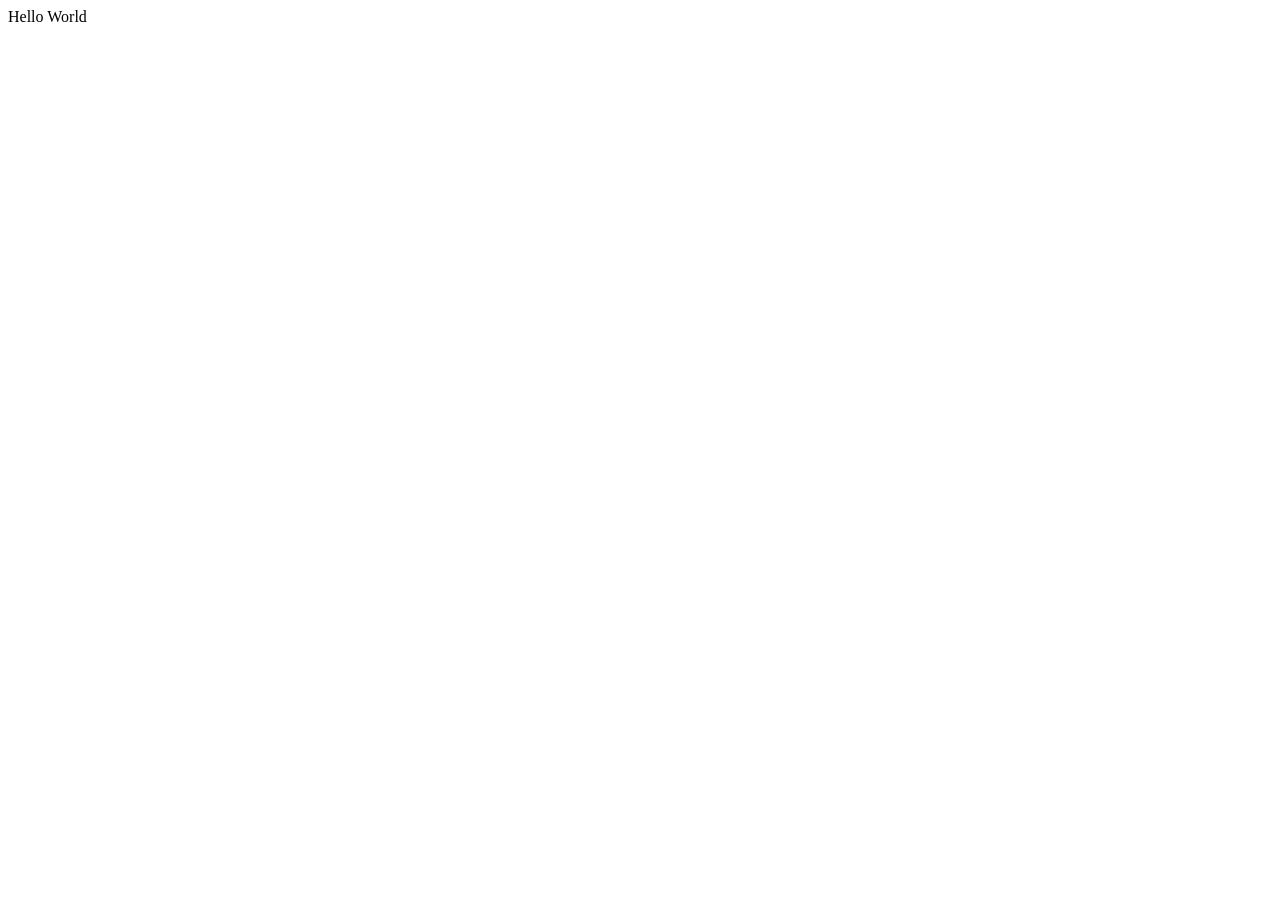
==== index.html @ f8eb465d "Add files via upload" ====
<!doctype html>
<html>
    <head>
    <meta charset=""utf-8">
    <tittle>Hello World</tittle>
    <meta name=""viewport" content=""width=devide-width, initial-scale="1">
    <meta name=""description" content=""this is the code forour week 1 class">
    <meta name=""robots" content=""noidex, nofllow">
    
    </head>
</html>
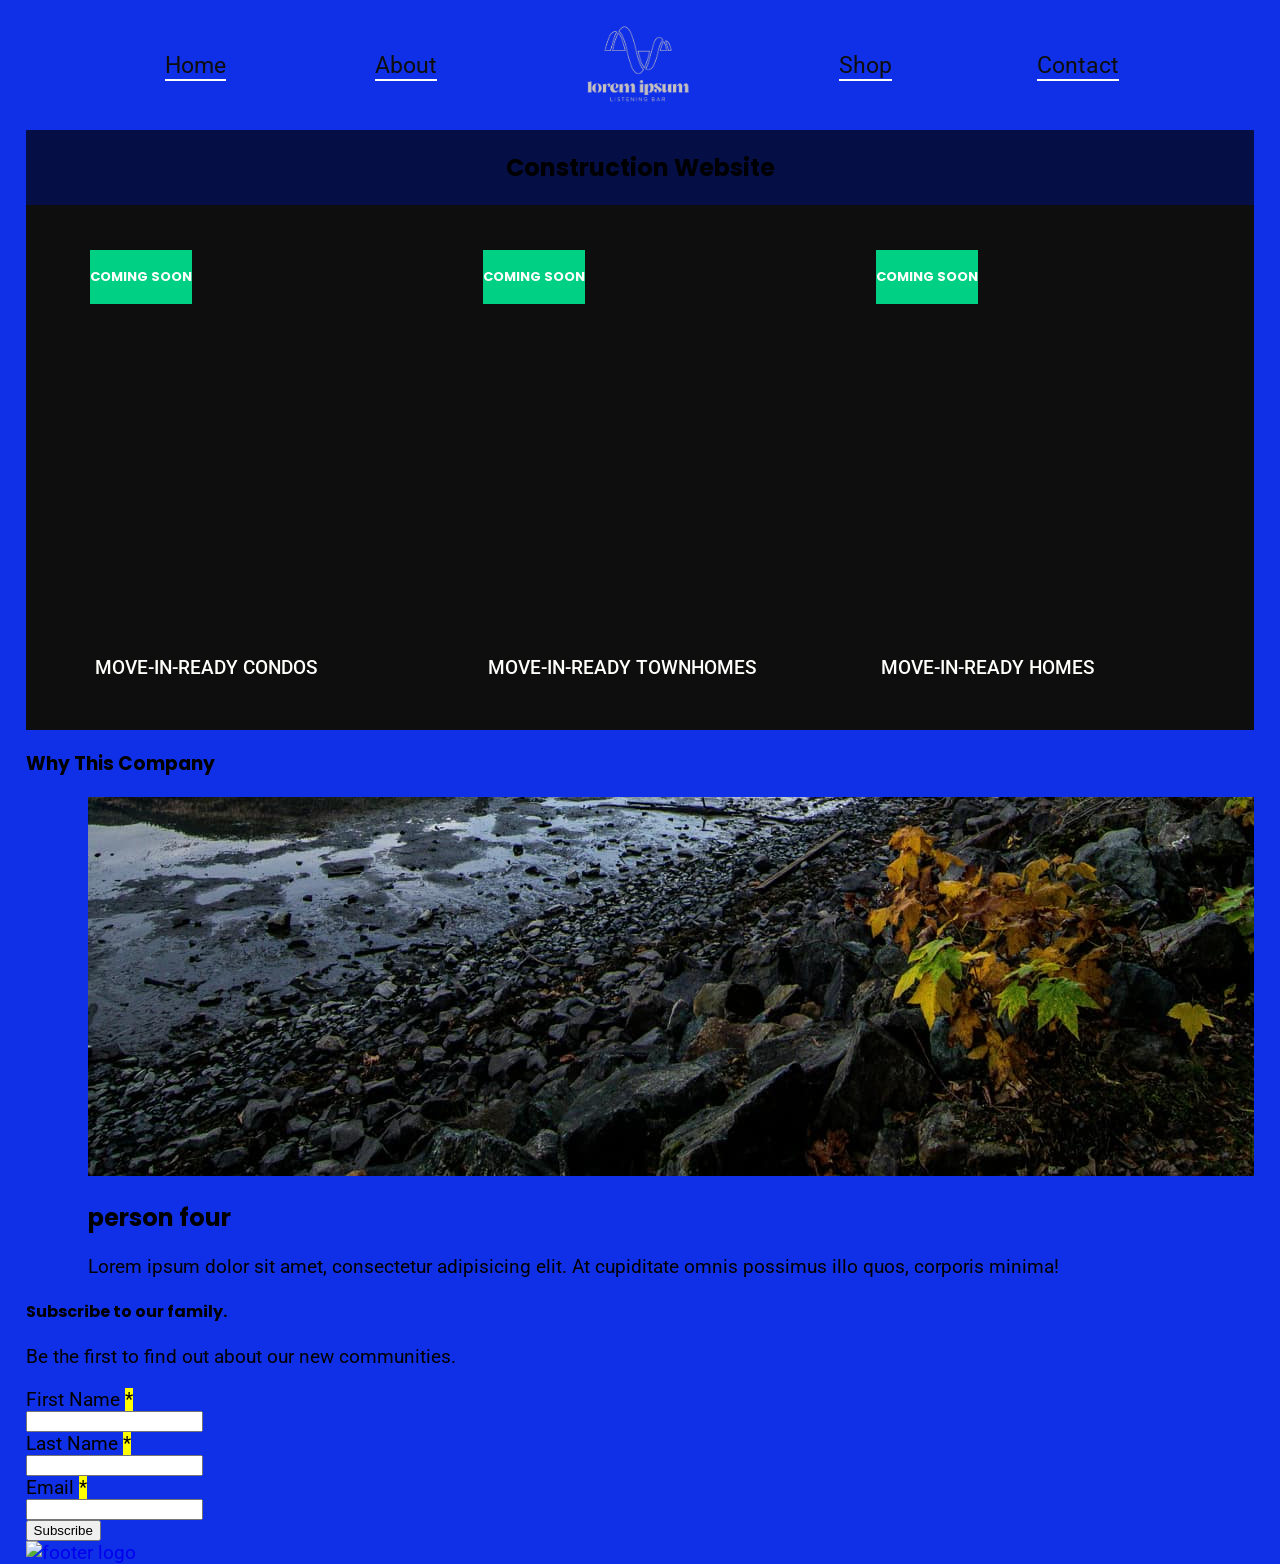
==== commit 088c10ec: "Lab 5" ====
--- a/index.html
+++ b/index.html
@@ -1,13 +1,153 @@
 <!doctype html>
-<html>
+<html lang="en">
     <head>
-    <meta charset=""utf-8">
-    <tittle>Hello World</tittle>
-    <meta name=""viewport" content=""width=devide-width, initial-scale="1">
-    <meta name=""description" content=""this is the code forour week 1 class">
-    <meta name=""robots" content=""noidex, nofllow">
-    
+        <meta charset="utf-8">
+        <meta name="viewport" content="width=device-width, initial-scale=1">
+        <meta name="description" content="Lab5">
+        <meta name="robots" content="noindex, nofollow">
+        <title>Lab 5</title>
+        <!-- add fonts -->
+        <link rel="preconnect" href="https://fonts.googleapis.com">
+        <link rel="preconnect" href="https://fonts.gstatic.com" crossorigin>
+        <link href="https://fonts.googleapis.com/css2?family=Poppins:ital,wght@0,100;0,200;0,300;0,400;0,500;0,600;0,700;0,800;0,900;1,100;1,200;1,300;1,400;1,500;1,600;1,700;1,800;1,900&family=Roboto:ital,wght@0,100;0,300;0,400;0,500;0,700;0,900;1,100;1,300;1,400;1,500;1,700;1,900&display=swap" rel="stylesheet">
+        <!-- add js/jQuery -->
+        <script src="https://ajax.googleapis.com/ajax/libs/jquery/3.7.1/jquery.min.js"></script>
+        <script src="./js/custom-js.js"></script>
+        <!-- add CSS & icons -->
+        <link rel="stylesheet" href="./fontawesome/css/all.css">
+        <link rel="stylesheet" href="./css/style.css">
     </head>
-</html>
-
-
+    <body>
+        <header>
+            <nav class="default-nav">
+                <menu>
+                    <li><a href="#">Home</a></li>
+                    <li><a href="#">About</a></li>
+                </menu>
+                <div>
+                    <!-- logo -->
+                    <a href="index.html"><img src="./img/white-logo.png" alt="header logo"></a>
+                </div>
+                <menu>
+                    <li><a href="#">Shop</a></li>
+                    <li><a href="#">Contact</a></li>
+                </menu>
+            </nav>
+            </header>
+        <main id="home-main-content">
+            <section class="masthead">
+                <div class="mask">
+                    <h1>Construction Website</h1>
+                    <!-- add animated arrow -->
+                    <div class="arrow"></div>
+                </div>
+            </section>
+            <section class="row-1">
+                <!-- add our product cards (this is our second CTA): The reason for the product card being so high on our page is because this is the main purpose of the website. -->
+                <div class="product-card">
+                    <!-- Condos -->
+                    <div class="badge"><h4>Coming Soon</h4></div>
+                    <div class="product-thumb condo">
+                        <!-- background image -->
+                    </div>
+                    <div class="product-details">
+                        <h4><a href="#">Move-In-Ready Condos</a></h4>
+                        <!-- add button -->
+                    </div>
+                </div>
+                <div class="product-card">
+                    <!-- Townhouse -->
+                    <div class="badge"><h4>Coming Soon</h4></div>
+                    <div class="product-thumb town">
+                        <!-- background image -->
+                    </div>
+                    <div class="product-details">
+                        <h4><a href="#">Move-In-Ready Townhomes</a></h4>
+                        <!-- add button -->
+                    </div>
+                </div>
+                <div class="product-card">
+                    <!-- Detached -->
+                    <div class="badge"><h4>Coming Soon</h4></div>
+                    <div class="product-thumb house">
+                        <!-- background image -->
+                    </div>
+                    <div class="product-details">
+                        <h4><a href="#">Move-In-Ready Homes</a></h4>
+                        <!-- add button -->
+                    </div>
+                </div>
+            </section>
+            <!-- the reason behind the next two sections is to attempt to build trust. This very important for this industry because it is one of the biggest purchases that someone will make in their lifetime ... that makes this whole process stressful!! -->
+            <section class="row-2">
+                <h3>Why This Company</h3>
+                <!-- slider -->
+                <div class="slider">
+                    <input type="radio" name="slider" title="slide1" checked="checked" class="slider-nav"/>
+                    <input type="radio" name="slider" title="slide2" class="slider-nav"/>
+                    <input type="radio" name="slider" title="slide3" class="slider-nav"/>
+                    <input type="radio" name="slider" title="slide4" class="slider-nav"/>
+                    <div class="slider-inner">
+                        <div class="slider-contents">
+                            <img class="slider-image" src="./img/1.jpg" alt="headshot">
+                            <h2 class="slider-caption">person one</h2>
+                            <p class="slider-txt">Lorem ipsum dolor sit amet, consectetur adipisicing elit. At cupiditate omnis possimus illo quos, corporis minima!</p>
+                        </div>
+                        <div class="slider-contents">
+                            <img class="slider-image" src="./img/2.jpg" alt="headshot">
+                            <h2 class="slider-caption">person two</h2>
+                            <p class="slider-txt">Lorem ipsum dolor sit amet, consectetur adipisicing elit. At cupiditate omnis possimus illo quos, corporis minima!</p>
+                        </div>
+                        <div class="slider-contents">
+                            <img class="slider-image" src="./img/4.jpg" alt="headshot">
+                            <h2 class="slider-caption">person three</h2>
+                            <p class="slider-txt">Lorem ipsum dolor sit amet, consectetur adipisicing elit. At cupiditate omnis possimus illo quos, corporis minima!</p>
+                        </div>
+                        <div class="slider-contents">
+                            <img class="slider-image" src="./img/7.jpg" alt="headshot">
+                            <h2 class="slider-caption">person four</h2>
+                            <p class="slider-txt">Lorem ipsum dolor sit amet, consectetur adipisicing elit. At cupiditate omnis possimus illo quos, corporis minima!</p>
+                        </div>
+                    </div>
+                </div>
+            </section>
+            <!-- now our subscribe form  -->
+            <section class="row-3">
+                <div>
+                    <form action="" method="post">
+                        <h4>Subscribe to our family.</h4>
+                        <p>Be the first to find out about our new communities.</p>
+                        <section>
+                            <div>
+                                <label>First Name <mark>*</mark></label>
+                                <br>
+                                <input type="text" name="fname" required>
+                            </div>
+                            <div>
+                                <label>Last Name <mark>*</mark></label>
+                                <br>
+                                <input type="text" name="lname" required>
+                            </div>
+                            <div>
+                                <label>Email <mark>*</mark></label>
+                                <br>
+                                <input type="email" name="email" required>
+                            </div>
+                        </section>
+                        <input type="submit" value="Subscribe">
+                    </form>
+                </div>
+            </section>
+        </main>
+    <footer>
+        <!-- logo container -->
+        <div>
+            <a href="index.html"><img src="./img/logo.png" alt="footer logo"></a>
+        </div>
+        <!-- about information -->
+        <div></div>
+        <!-- book an appointment -->
+        <div></div>
+    </footer>
+    </body>
+</html>
--- a/css/style.css
+++ b/css/style.css
@@ -0,0 +1,313 @@
+/**
+red - #cf2e2e
+cyan - #00d084
+white - #fffffb
+black - #0e0e0e
+ */
+ html{scroll-behavior: smooth;}
+ body{
+     background-color: #1030e7;
+     margin: 0 2%;
+     transition: all .5s linear;
+ }
+ h1,h2,h3,h4,h5,h6{font-family: "Poppins", sans-serif;}
+ p,a,li,figcaption,label{
+     font-family: "Roboto", sans-serif;
+     font-size: 1.2em;
+     text-decoration: none;
+ }
+ header li a{
+     color: #0e0e0e;
+     border-bottom: solid 2px #fffffb;
+     transition: all .25s linear;
+ }
+ header li a:hover{
+     border-bottom: solid 2px #cf2e2e;
+ }
+ /* default header */
+ .default-nav{
+     display: flex;
+     align-items: center;
+     height: 130px;
+     background-color: #1030e7;
+     width: 100%;
+ }
+ .default-nav div{
+     flex-grow: 1;
+     height: 120px;
+     text-align: center;
+ }
+ .default-nav div img{
+     width: auto;
+     height: 100%;
+ }
+ .default-nav menu{
+     display: flex;
+     margin: 0;
+     padding: 0;
+     list-style: none;
+     width: 100%;
+     justify-content: space-evenly;
+ }
+ .default-nav menu li{
+     padding: 0 10px;
+ }
+ /* after scroll nav*/
+ .after-scroll-nav{
+     position: fixed;
+     top: -75;
+     width: 100%;
+     display: flex;
+     align-items: center;
+     height: 75px;
+     background-color: #fffffb;
+     z-index: 9999;
+     transition: all .5s linear;
+ }
+ .after-scroll-nav div{
+     width: auto;
+     height: 100%;
+     flex-grow: 1;
+ }
+ .after-scroll-nav div img{
+     width: auto;
+     height: 100%;
+ }
+ .after-scroll-nav menu{
+     list-style: none;
+     display: flex;
+     height: 100%;
+     margin: 0;
+     padding: 0;
+ }
+ .after-scroll-nav menu li{
+     display: flex;
+     align-items: center;
+     padding: 0 10px;
+ }
+ .fullbody{
+     margin: 0 0;
+ }
+ .scrolledHeader .after-scroll-nav{
+     top: 0;
+ }
+ .masterhead{
+     height: 100vh;
+     background-image: url("../img/house-hero.jpg");
+     background-size: cover;
+     background-position: center;
+     background-attachment: fixed;
+ }
+ .mask{
+     width: 100%;
+     height: 100%;
+     background-color: rgba(0,0,0,.7);
+     display: flex;
+     flex-direction: column;
+     align-items: center;
+     justify-content: center;
+ }
+ .masterhead h1{
+     font-size: 4.5em;
+     color: #fffffb;
+     margin-top: 0;
+ }
+ /* arrow */
+ .masterhead .arrow,
+ .masterhead .arrow::before{
+     position: absolute;
+     left: 50%;
+ }
+ .masterhead .arrow{
+     width: 40px;
+     height: 40px;
+     top: 85%;
+     margin: -20px 0 0 -20px;
+     border-left: none;
+     border-top: none;
+     border-right: solid 5px #fffffb;
+     border-bottom: solid 5px #fffffb;
+     transform: rotate(45deg);
+ /*animate*/
+ animation-name: arrow;
+ animation-interaction-count: infinite;
+ animation-duration: 2s;
+ }
+ @keyframes .arrow{
+     0%{
+         opacity: 0;
+     }
+     50%{
+         opacity: 0;
+         transform: translate(-10px, -10px);
+     }
+ }
+ /** product card **/
+ .row-1{
+     display: grid;
+     grid-template-columns: repeat(3,1fr);
+     padding: 25px;
+     background-color: #0e0e0e;
+ }
+ .product-card{
+     width: 80%;
+     position: relative;
+     margin:  0 auto;
+ }
+ .badge{
+     position: absolute;
+     left: 0;
+     top: 20px;
+     text-transform: uppercase;
+     font-size: 13px;
+     font-weight: 700;
+     background-color: #00d084;
+     color: #fffffb;
+     padding: 3px 10 px;
+ }
+ .product-thumb{
+     height: 300px;
+     padding:50px;
+     background-size: cover;
+     background-position: center;
+ }
+ .condo{background-image: url(..//img/condo.jpg);}
+ .town{background-image: url(../img/townhouse.jpg);}
+ .product-details{padding: 5px;}
+ .product-details h4 a{
+     font-weight: 500;
+     display: block;
+     margin-bottom: 15px;
+     text-transform: uppercase;
+     color: #fffffb;
+ }
+ /* testimonials */
+ .row-2{
+     height: 500px;
+     margin-bottom: 50px;
+ }
+ .slider{
+     height: 100%;
+     position: relative;
+     overflow: hidden;
+     display: flex;
+     flex-flow: row nowrap;
+     align-items: flex-end;
+     justify-content: center;
+ }
+ .slider-nav{
+     width: 12px;
+     height: 12px;
+     margin: 2rem 12px;
+     border-radius:  50%;
+     z-index: 10;
+     outline: 6px solid #ccc;
+     outline-offset: -6px;
+     cursor: pointer;
+     appearance: none;
+     backface-visibility: hidden;
+ }
+ .slider-nav:checked{
+     animation: check 0.4s linear forwards;
+ }
+ .slider-nav:checked{:nth-of-type(1) ~ .slider-inner{
+     left: 0;
+ }
+ .slider-nav:checked{:nth-of-type(2) ~ .slider-inner{
+     left: -100%;
+ }
+ .slider-nav:checked{:nth-of-type(3) ~ .slider-inner{
+     left: -200%;
+ }
+ .slider-nav:checked{:nth-of-type(4) ~ .slider-inner{
+     left: -300%;
+ }
+ .slider-inner{
+     position: absolute;
+     top: 0;
+     left: 0;
+     width: 400%;
+     height: 100%;
+     display: flex;
+     flex-flow: row nowrap;
+     transition: left 0.4s;
+ }
+ .slider-contents{
+     height: 100%;
+     padding: 2rem;
+     text-align: center;
+     display: flex;
+     flex: 1;
+     flex-flow: column nowrap;
+     align-items: center;
+     justify-content:center;
+ }
+ .slider-image{
+     width: auto;
+     height: 100px;
+     clip-path: circle(50%);
+ }
+ @keyframes check{
+     50%{
+         outline-color: #333;
+         box-shadow: 0 0 0 12px #333, 0 0 0 36px rgba(51, 51, 51, .2);
+     }
+     100%{
+         outline-color: #333;
+         box-shadow: 0 0 0 0 #333, 0 0 0 0 rgba(51, 51, 51, .2);
+     }
+ }
+ 
+ /* row 3 */
+ .row-3{
+     background-color: #0e0e0e;
+     padding: 2% 5%;
+     text-align: center;
+ }
+ .row-3 h4 {
+     font-size: 4em;
+     margin-bottom: 0;
+ }
+ .row-3 h4 .row-3 p, .row-3 label{
+     color: #fffffb;
+ }
+ .row-3 form section{
+     display: grid;
+     grid-template-columns: repeat(3,1fr);
+     padding: 25px 0;
+     text-align: left;
+     grid-gap: 25px;
+ }
+ .row-3 form{
+     margin-bottom: 50px;
+ 
+ }
+ .row-3 form input{
+     width: 100px;
+     padding: 15px 5px;
+     font-size: 1.2em;
+     border-radius: 3px;
+     border: solid 2px #0e0e0e;
+ }
+ .row-3 form input:focus{
+     outline: none;
+ }
+ .row-3 mark{
+     background-color: #00d084;
+     color: #cf2e2e;
+ }
+ /** footer **/
+ footer{
+     width: 100%;
+     display: grid;
+     grid-template-columns: repeat(3,1fr);
+ }
+ footer div:nth-child(1){
+     display: flex;
+     align-items: center;
+     justify-content: center;
+ }
+ footer div:nth-child(1) img{
+     width: auto;
+     height: 250px;
+ }
